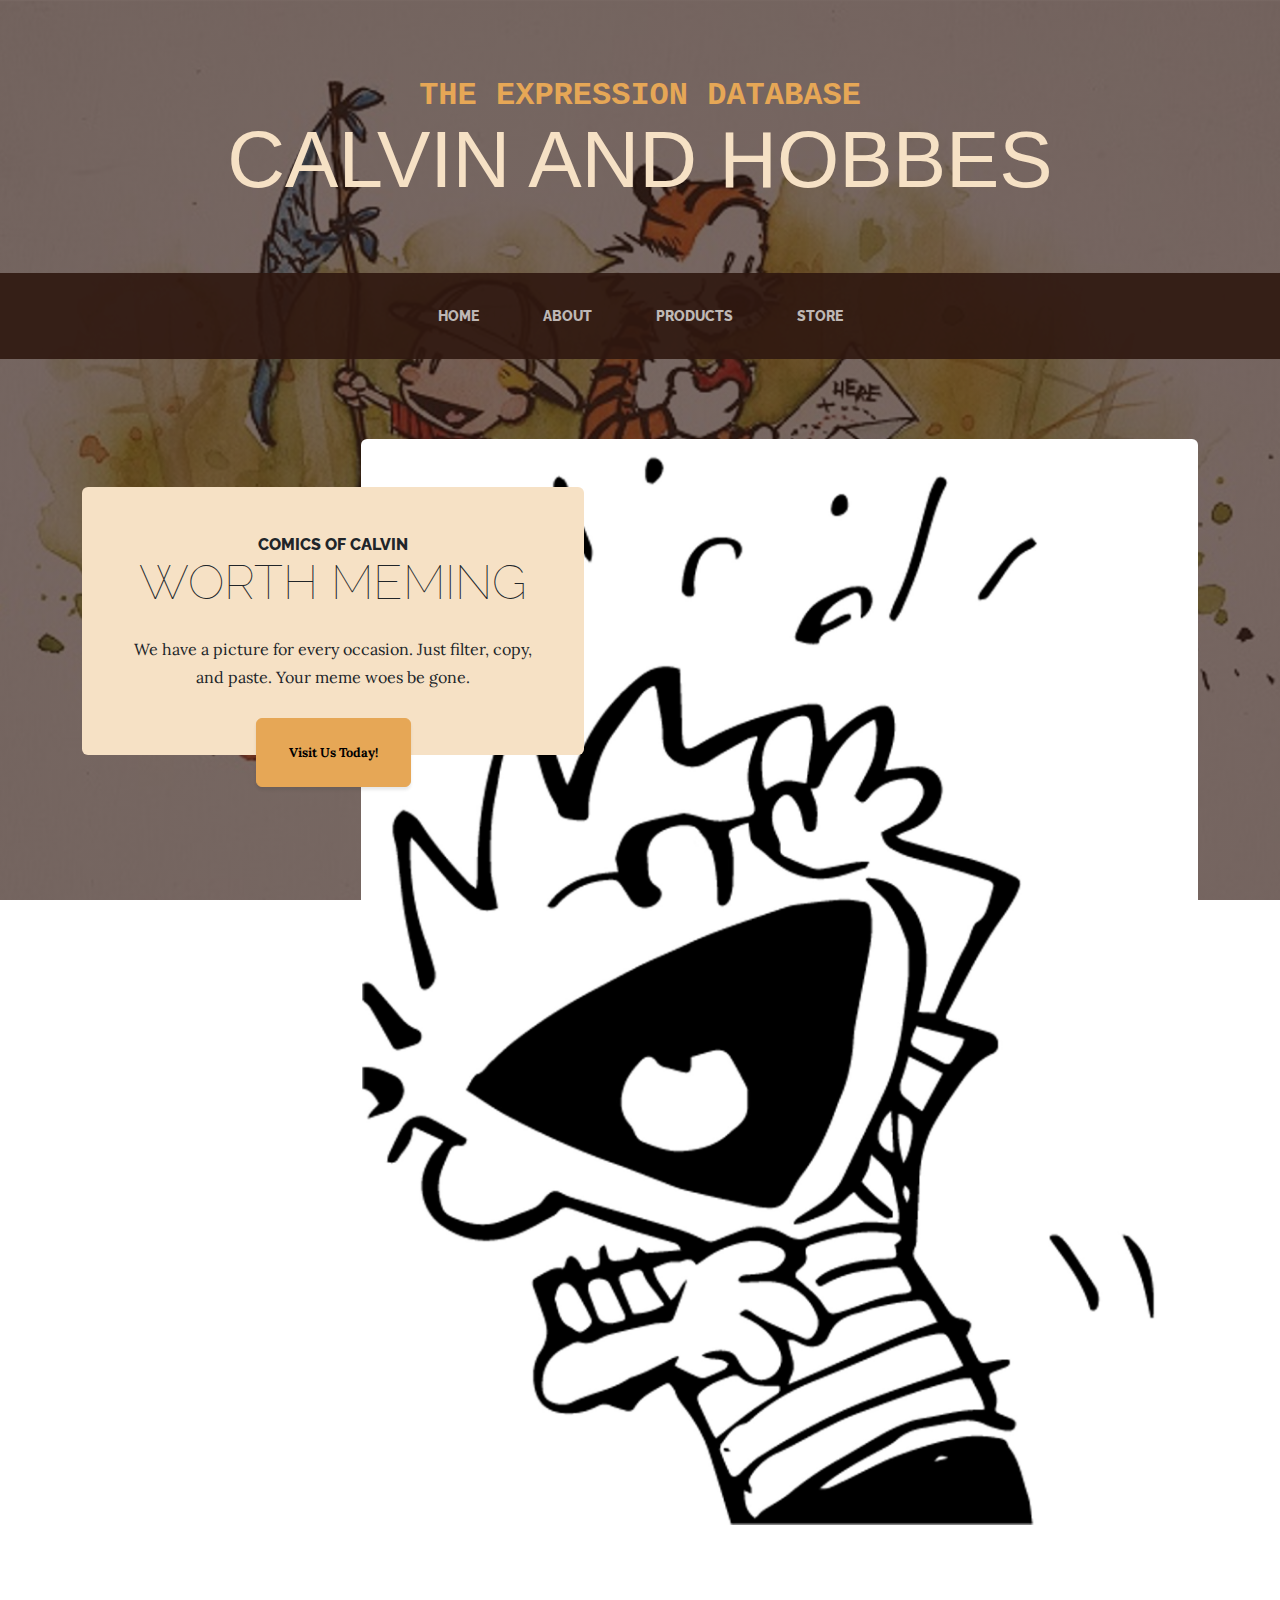
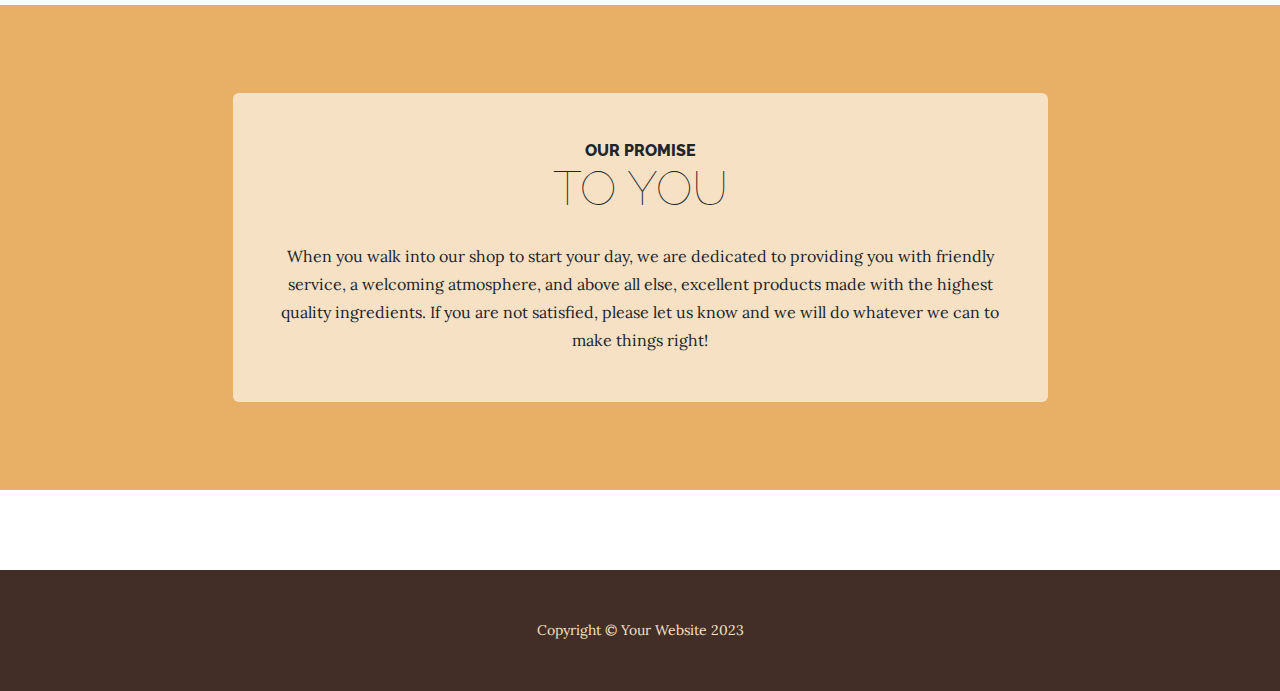
==== index.html @ 4b6ad16c "Add files via upload" ====
<!DOCTYPE html>
<html lang="en">
    <head>
        <meta charset="utf-8" />
        <meta name="viewport" content="width=device-width, initial-scale=1, shrink-to-fit=no" />
        <meta name="description" content="" />
        <meta name="author" content="" />
        <title>My First Website</title>
        <link rel="icon" type="image/x-icon" href="assets/favicon.ico" />
        <!-- Google fonts-->
        <link href="https://fonts.googleapis.com/css?family=Raleway:100,100i,200,200i,300,300i,400,400i,500,500i,600,600i,700,700i,800,800i,900,900i" rel="stylesheet" />
        <link href="https://fonts.googleapis.com/css?family=Lora:400,400i,700,700i" rel="stylesheet" />
        <!-- Core theme CSS (includes Bootstrap)-->
        <link href="css/styles.css" rel="stylesheet" />
        <link rel="stylesheet" href="css/mystyles.css">

    </head>
    <body>
        <header>
            <h1 class="site-heading text-center text-faded d-none d-lg-block">
                <span class="site-heading-upper text-primary mb-3">The Expression Database</span>
                <span class="site-heading-lower">Calvin and Hobbes</span>
            </h1>
        </header>
        <!-- Navigation-->
        <nav class="navbar navbar-expand-lg navbar-dark py-lg-4" id="mainNav">
            <div class="container">
                <a class="navbar-brand text-uppercase fw-bold d-lg-none" href="index.html">Start Bootstrap</a>
                <button class="navbar-toggler" type="button" data-bs-toggle="collapse" data-bs-target="#navbarSupportedContent" aria-controls="navbarSupportedContent" aria-expanded="false" aria-label="Toggle navigation"><span class="navbar-toggler-icon"></span></button>
                <div class="collapse navbar-collapse" id="navbarSupportedContent">
                    <ul class="navbar-nav mx-auto">
                        <li class="nav-item px-lg-4"><a class="nav-link text-uppercase" href="index.html">Home</a></li>
                        <li class="nav-item px-lg-4"><a class="nav-link text-uppercase" href="about.html">About</a></li>
                        <li class="nav-item px-lg-4"><a class="nav-link text-uppercase" href="products.html">Products</a></li>
                        <li class="nav-item px-lg-4"><a class="nav-link text-uppercase" href="store.html">Store</a></li>
                    </ul>
                </div>
            </div>
        </nav>
        <section class="page-section clearfix">
            <div class="container">
                <div class="intro">
                    <img class="intro-img img-fluid mb-3 mb-lg-0 rounded" src="assets/img/intro.jpg" alt="..." />
                    <div class="intro-text left-0 text-center bg-faded p-5 rounded">
                        <h2 class="section-heading mb-4">
                            <span class="section-heading-upper">Comics of Calvin</span>
                            <span class="section-heading-lower">Worth Meming</span>
                        </h2>
                        <p class="mb-3">We have a picture for every occasion. Just filter, copy, and paste. Your meme woes be gone.</p>
                        <div class="intro-button mx-auto"><a class="btn btn-primary btn-xl" href="#!">Visit Us Today!</a></div>
                    </div>
                </div>
            </div>
        </section>
        <section class="page-section cta">
            <div class="container">
                <div class="row">
                    <div class="col-xl-9 mx-auto">
                        <div class="cta-inner bg-faded text-center rounded">
                            <h2 class="section-heading mb-4">
                                <span class="section-heading-upper">Our Promise</span>
                                <span class="section-heading-lower">To You</span>
                            </h2>
                            <p class="mb-0">When you walk into our shop to start your day, we are dedicated to providing you with friendly service, a welcoming atmosphere, and above all else, excellent products made with the highest quality ingredients. If you are not satisfied, please let us know and we will do whatever we can to make things right!</p>
                        </div>
                    </div>
                </div>
            </div>
        </section>
        <footer class="footer text-faded text-center py-5">
            <div class="container"><p class="m-0 small">Copyright &copy; Your Website 2023</p></div>
        </footer>
        <!-- Bootstrap core JS-->
        <script src="https://cdn.jsdelivr.net/npm/bootstrap@5.2.3/dist/js/bootstrap.bundle.min.js"></script>
        <!-- Core theme JS-->
        <script src="js/scripts.js"></script>
    </body>
</html>
---- css/mystyles.css ----
h1{
    font-family: Comic Sans MS, cursive,sans-serif !important;
}
.site-heading-upper{
    font-family: 'Courier New', Courier, monospace;
}
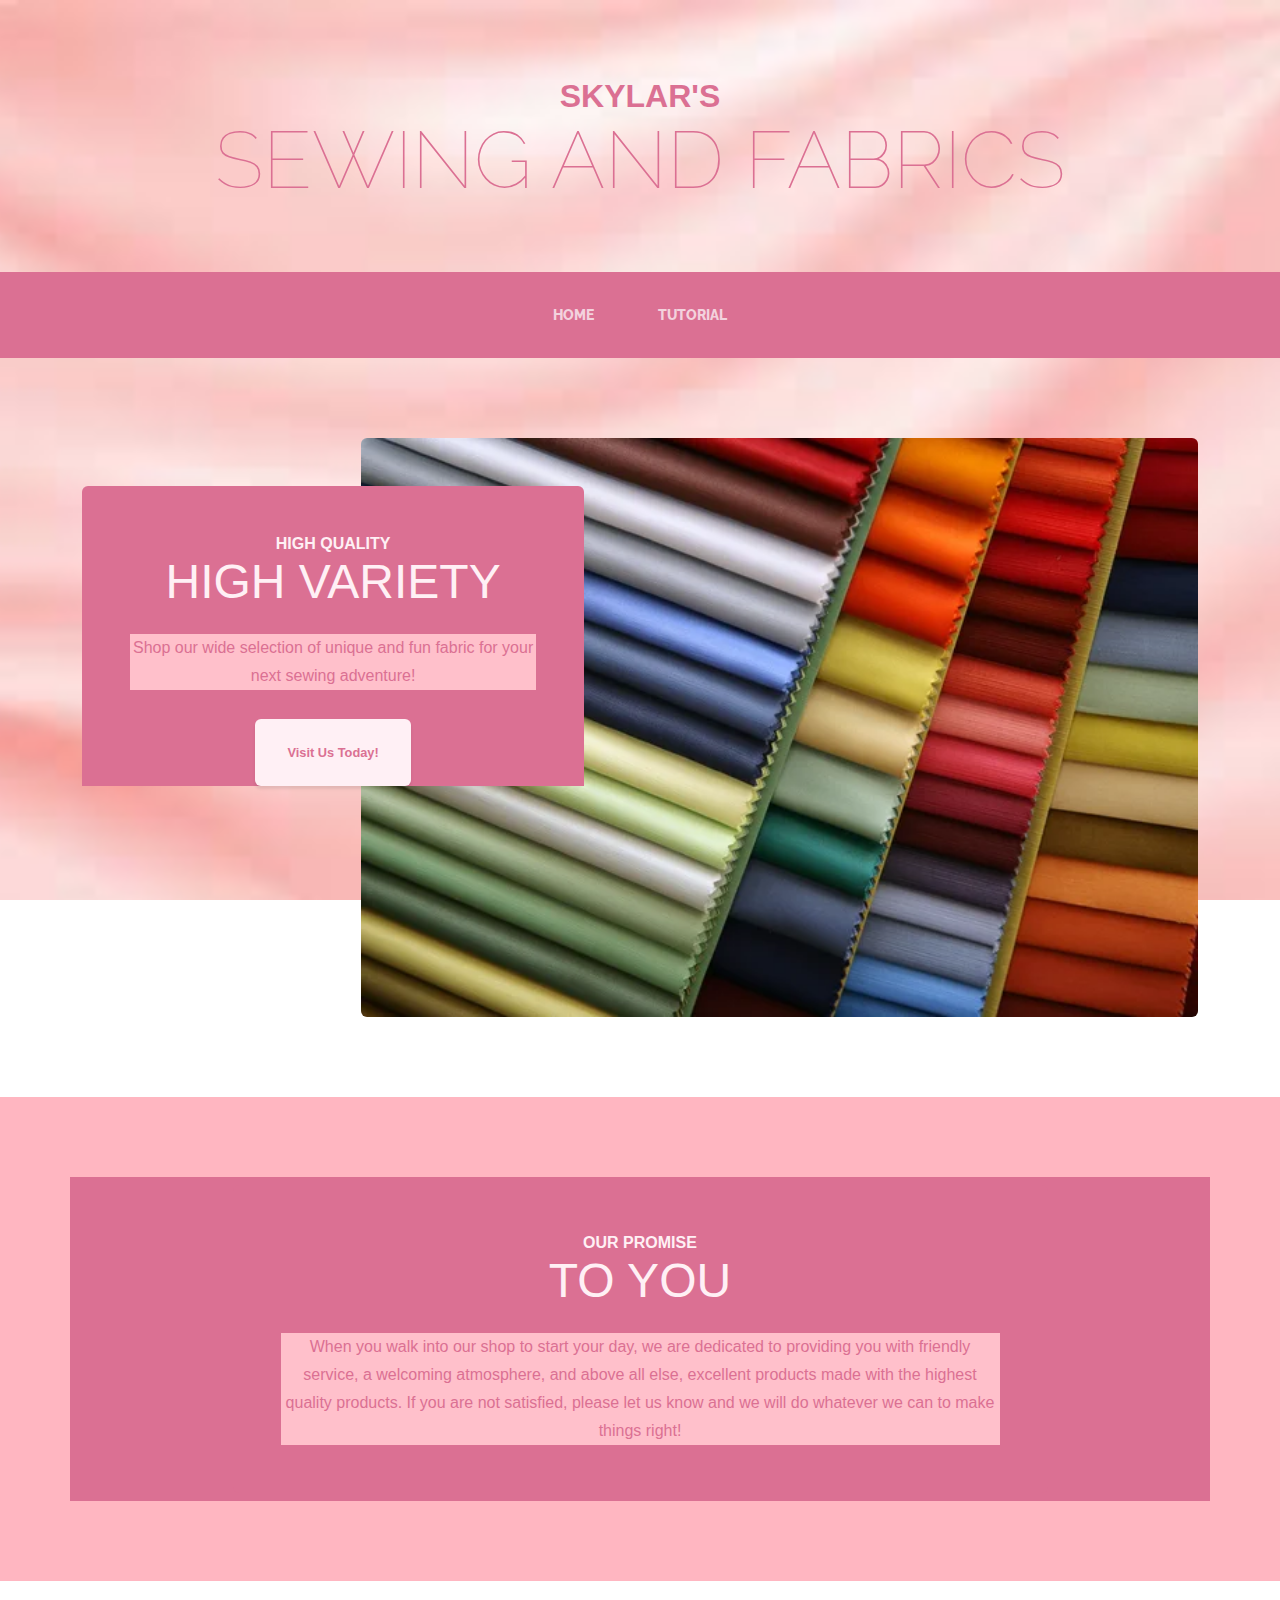
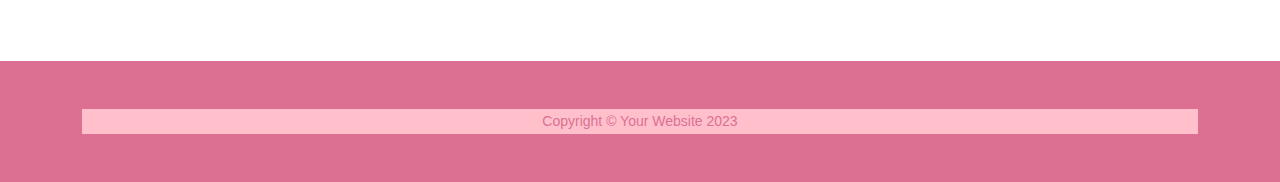
==== commit e4f6be86: "Add files via upload" ====
--- a/index.html
+++ b/index.html
@@ -1,12 +1,13 @@
 <!DOCTYPE html>
+<!--home page-->
 <html lang="en">
     <head>
         <meta charset="utf-8" />
         <meta name="viewport" content="width=device-width, initial-scale=1, shrink-to-fit=no" />
         <meta name="description" content="" />
         <meta name="author" content="" />
-        <title>My First Website</title>
-        <link rel="icon" type="image/x-icon" href="assets/favicon.ico" />
+        <title>Skylar's Sewing</title>
+        <link rel="icon" type="image/x-icon" href="assets/favicon.ico"/>
         <!-- Google fonts-->
         <link href="https://fonts.googleapis.com/css?family=Raleway:100,100i,200,200i,300,300i,400,400i,500,500i,600,600i,700,700i,800,800i,900,900i" rel="stylesheet" />
         <link href="https://fonts.googleapis.com/css?family=Lora:400,400i,700,700i" rel="stylesheet" />
@@ -18,21 +19,20 @@
     <body>
         <header>
             <h1 class="site-heading text-center text-faded d-none d-lg-block">
-                <span class="site-heading-upper text-primary mb-3">The Expression Database</span>
-                <span class="site-heading-lower">Calvin and Hobbes</span>
+                <span class="site-heading-upper text-primary mb-3">Skylar's</span>
+                <span class="site-heading-lower">Sewing and Fabrics</span>
             </h1>
         </header>
         <!-- Navigation-->
         <nav class="navbar navbar-expand-lg navbar-dark py-lg-4" id="mainNav">
             <div class="container">
-                <a class="navbar-brand text-uppercase fw-bold d-lg-none" href="index.html">Start Bootstrap</a>
+                <a class="navbar-brand text-uppercase fw-bold d-lg-none" href="index.html">Skylar's Sewing</a>
                 <button class="navbar-toggler" type="button" data-bs-toggle="collapse" data-bs-target="#navbarSupportedContent" aria-controls="navbarSupportedContent" aria-expanded="false" aria-label="Toggle navigation"><span class="navbar-toggler-icon"></span></button>
                 <div class="collapse navbar-collapse" id="navbarSupportedContent">
                     <ul class="navbar-nav mx-auto">
                         <li class="nav-item px-lg-4"><a class="nav-link text-uppercase" href="index.html">Home</a></li>
-                        <li class="nav-item px-lg-4"><a class="nav-link text-uppercase" href="about.html">About</a></li>
-                        <li class="nav-item px-lg-4"><a class="nav-link text-uppercase" href="products.html">Products</a></li>
-                        <li class="nav-item px-lg-4"><a class="nav-link text-uppercase" href="store.html">Store</a></li>
+                        <li class="nav-item px-lg-4"><a class="nav-link text-uppercase" href="about.html">Tutorial</a></li>
+                            
                     </ul>
                 </div>
             </div>
@@ -43,10 +43,10 @@
                     <img class="intro-img img-fluid mb-3 mb-lg-0 rounded" src="assets/img/intro.jpg" alt="..." />
                     <div class="intro-text left-0 text-center bg-faded p-5 rounded">
                         <h2 class="section-heading mb-4">
-                            <span class="section-heading-upper">Comics of Calvin</span>
-                            <span class="section-heading-lower">Worth Meming</span>
+                            <span class="section-heading-upper">High Quality</span>
+                            <span class="section-heading-lower">High Variety</span>
                         </h2>
-                        <p class="mb-3">We have a picture for every occasion. Just filter, copy, and paste. Your meme woes be gone.</p>
+                        <p class="mb-3">Shop our wide selection of unique and fun fabric for your next sewing adventure!</p>
                         <div class="intro-button mx-auto"><a class="btn btn-primary btn-xl" href="#!">Visit Us Today!</a></div>
                     </div>
                 </div>
@@ -61,7 +61,7 @@
                                 <span class="section-heading-upper">Our Promise</span>
                                 <span class="section-heading-lower">To You</span>
                             </h2>
-                            <p class="mb-0">When you walk into our shop to start your day, we are dedicated to providing you with friendly service, a welcoming atmosphere, and above all else, excellent products made with the highest quality ingredients. If you are not satisfied, please let us know and we will do whatever we can to make things right!</p>
+                            <p class="mb-0">When you walk into our shop to start your day, we are dedicated to providing you with friendly service, a welcoming atmosphere, and above all else, excellent products made with the highest quality products. If you are not satisfied, please let us know and we will do whatever we can to make things right!</p>
                         </div>
                     </div>
                 </div>
--- a/css/mystyles.css
+++ b/css/mystyles.css
@@ -1,6 +1,78 @@
 h1{
-    font-family: Comic Sans MS, cursive,sans-serif !important;
+    font-family: 'Trebuchet MS', 'Lucida Sans Unicode', 'Lucida Grande', 'Lucida Sans', Arial, sans-serif;
+    color: palevioletred !important;
+    font-size:larger;
 }
 .site-heading-upper{
-    font-family: 'Courier New', Courier, monospace;
+    font-family:'Trebuchet MS', 'Lucida Sans Unicode', 'Lucida Grande', 'Lucida Sans', Arial, sans-serif;
+    color: palevioletred !important;
+}
+
+h2{
+    font-family: 'Trebuchet MS', 'Lucida Sans Unicode', 'Lucida Grande', 'Lucida Sans', Arial, sans-serif;
+    color: lavenderblush;
+    background-color: palevioletred;
+}
+p{
+    font-family: 'Trebuchet MS', 'Lucida Sans Unicode', 'Lucida Grande', 'Lucida Sans', Arial, sans-serif;
+    color: palevioletred;
+    background-color: pink;
+    
+}
+::before{
+    background-color: lavenderblush !important;
+}
+div{
+    background-color: palevioletred !important;
+}
+nav{ 
+    text-decoration-color: lavenderblush;
+    background-color: palevioletred;
+}
+.container{ 
+    color:palevioletred;
+
+}
+
+button{
+    background-color:lavenderblush;
+}
+navbar{
+    color:lavenderblush;
+}
+.footer{
+    color:lavendarblush;
+    border:lavenderblush;
+    padding:lavenderblush;
+    background-color: palevioletred;
+
+}
+padding{
+    color:palevioletred !important;
+}
+.mainnav{
+background-color: palevioletred;
+}
+.navbar-dark{
+    background-color: palevioletred !important;
+    text-decoration-color: lavenderblush;
+}
+.cta{
+    background-color:lightpink;
+}
+.btn {
+   font-family: 'Trebuchet MS', 'Lucida Sans Unicode', 'Lucida Grande', 'Lucida Sans', Arial, sans-serif;
+   color: palevioletred;
+   background-color: lavenderblush;
+   border: palevioletred;
+  }
+  .btn:hover{
+    font-family: 'Trebuchet MS', 'Lucida Sans Unicode', 'Lucida Grande', 'Lucida Sans', Arial, sans-serif;
+    text-decoration-color: palevioletred;
+    background-color: deeppink;
+  }
+.video-container{
+    display: flex;
+    justify-content: center;
+    align-items: center;
 }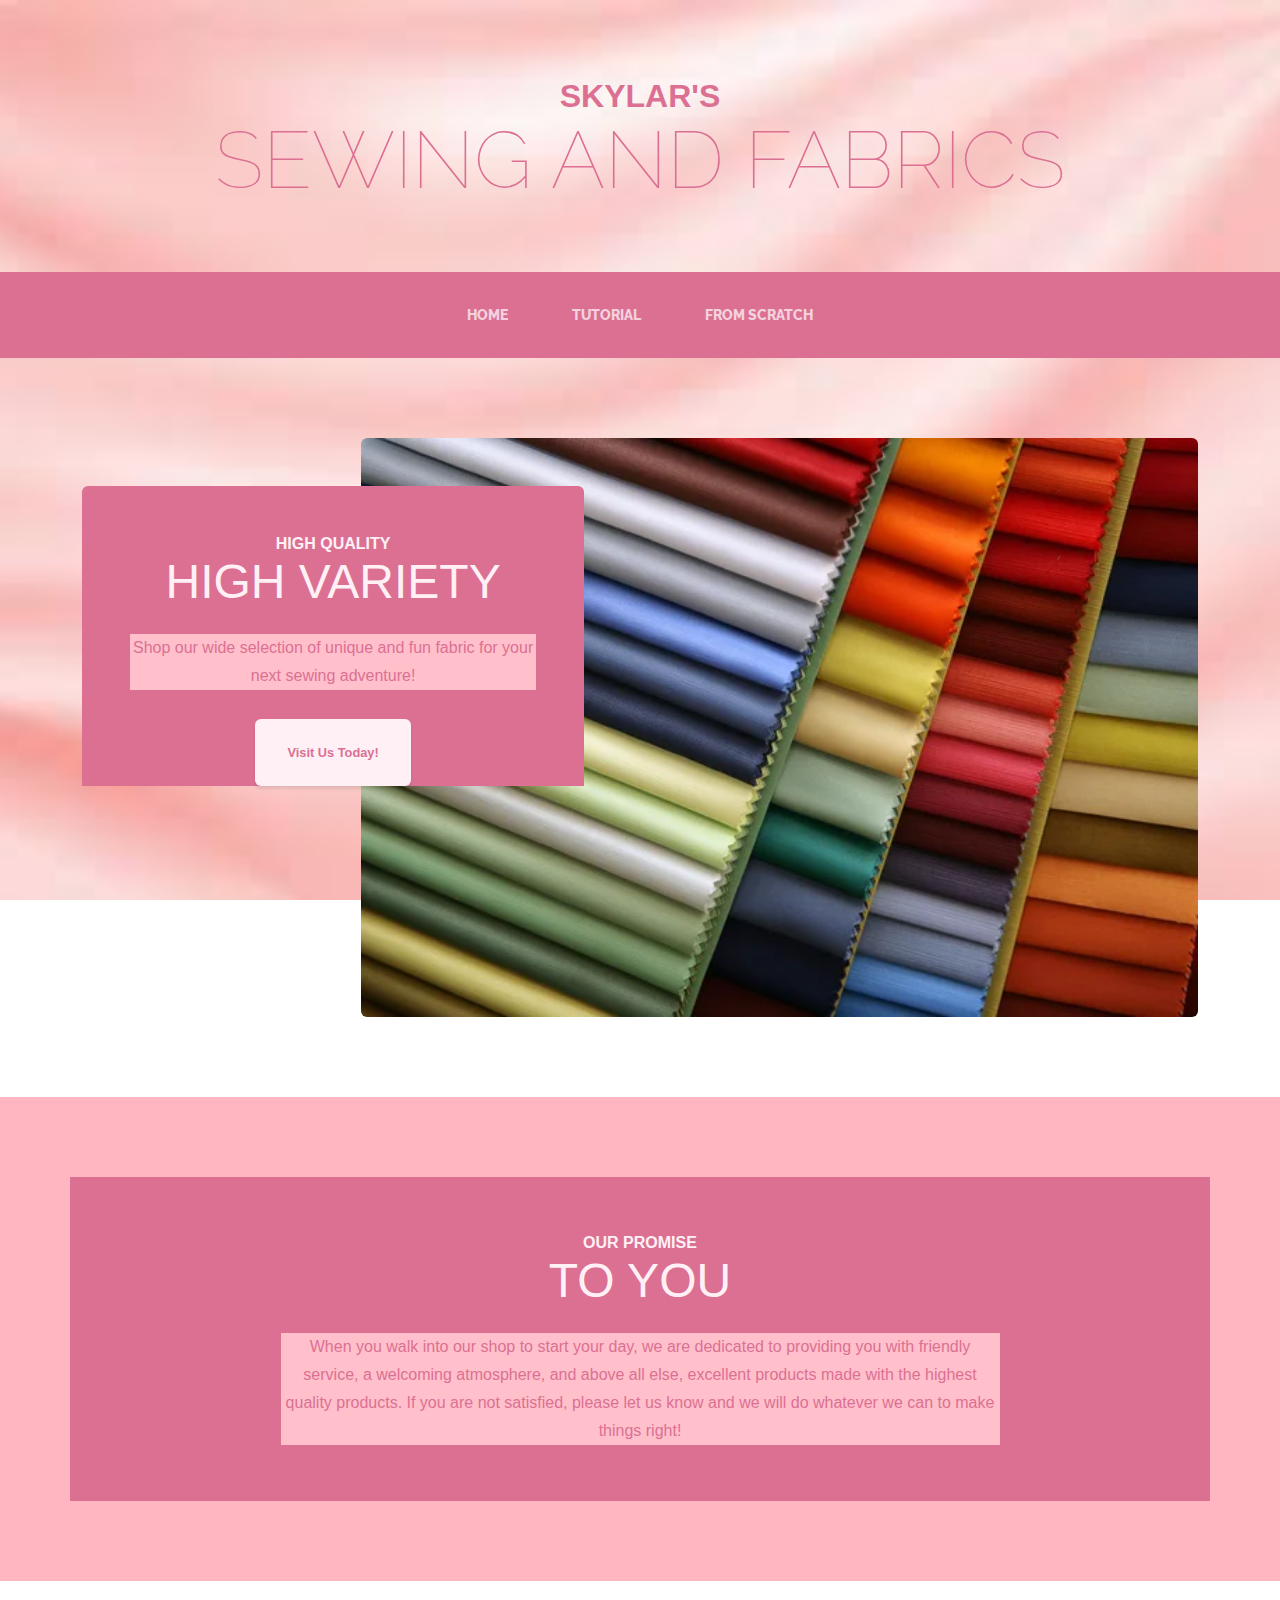
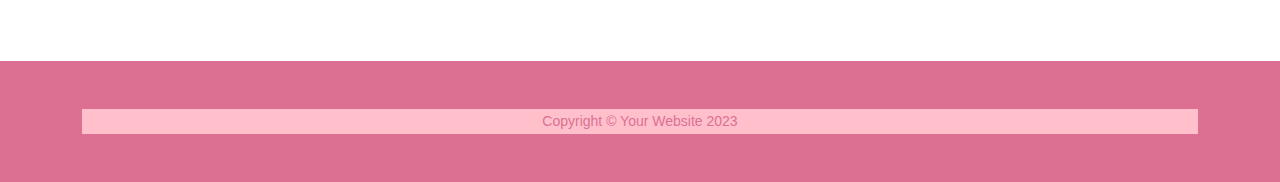
==== commit 94a22c31: "Add files via upload" ====
--- a/index.html
+++ b/index.html
@@ -32,7 +32,7 @@
                     <ul class="navbar-nav mx-auto">
                         <li class="nav-item px-lg-4"><a class="nav-link text-uppercase" href="index.html">Home</a></li>
                         <li class="nav-item px-lg-4"><a class="nav-link text-uppercase" href="about.html">Tutorial</a></li>
-                            
+                        <li class="nav-item px-lg-4"><a class="nav-link text-uppercase" href="myresume.html">From Scratch</a></li>    
                     </ul>
                 </div>
             </div>
